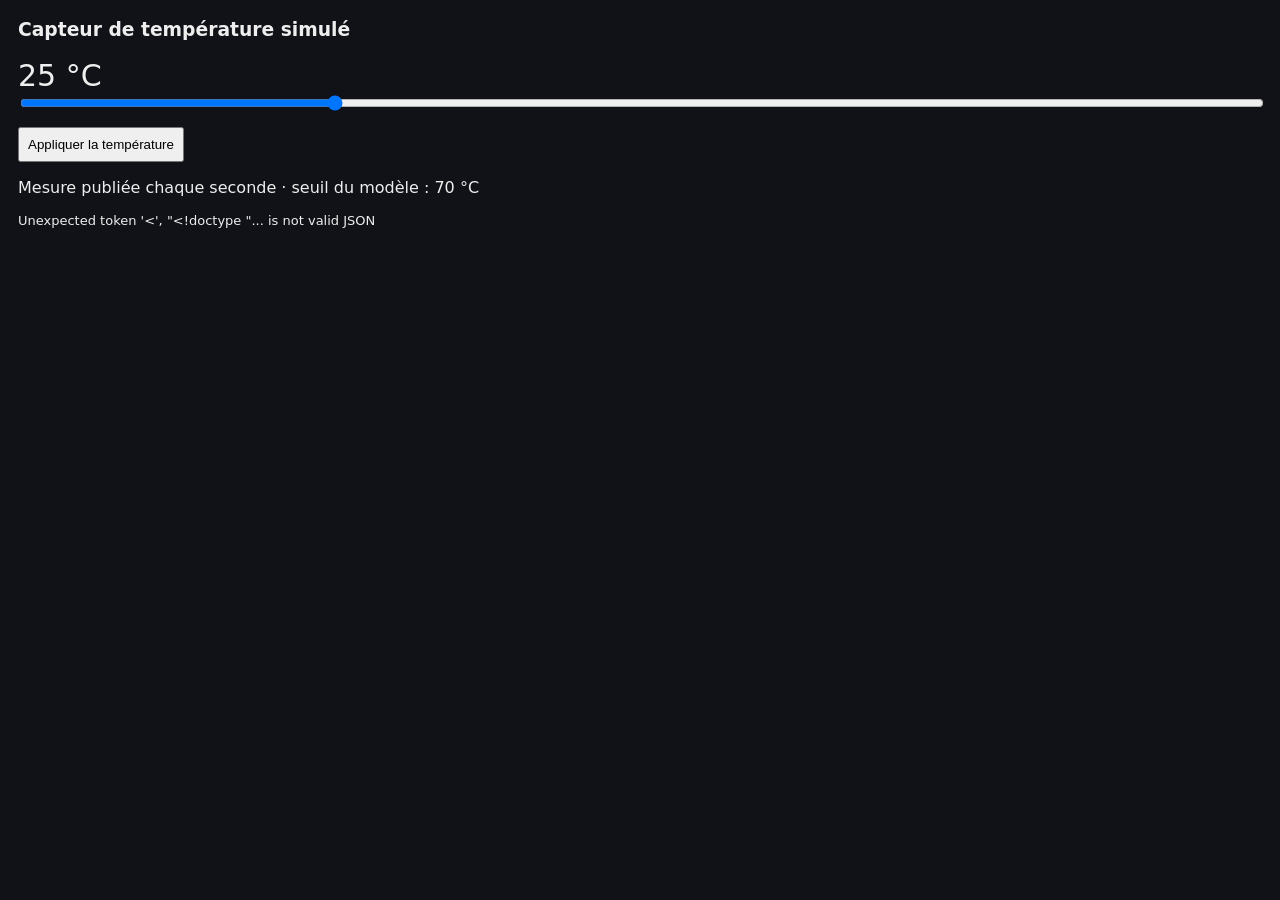
==== simulation/control.html @ e6979e2e "feat: connect thermal simulation to MQTT and Grafana" ====
<!doctype html>
<html lang="fr">
<meta charset="utf-8">
<meta name="viewport" content="width=device-width,initial-scale=1">
<title>Simulation thermique</title>
<style>
body{background:#111217;color:#eee;font:16px system-ui;margin:18px}input{width:100%}output{font-size:30px}button{padding:8px;margin-top:12px}#status{font-size:13px}
</style>
<h3>Capteur de température simulé</h3>
<output id="value">25 °C</output>
<input id="temperature" aria-label="Température simulée" type="range" min="0" max="100" step="1" value="25">
<button id="apply">Appliquer la température</button>
<p>Mesure publiée chaque seconde · seuil du modèle : 70 °C</p>
<p id="status">Connexion…</p>
<script>
const slider=document.querySelector('#temperature'),value=document.querySelector('#value'),status=document.querySelector('#status');
slider.oninput=()=>value.textContent=slider.value+' °C';
async function refresh(){
  try{
    const response=await fetch('/simulation');
    if(!response.ok)throw Error('HTTP '+response.status);
    const state=await response.json();
    status.textContent=state.error|| (state.mqtt_connected?'MQTTS connecté · consigne '+state.temperature+' °C':'Connexion MQTTS…');
  }catch(error){status.textContent=error.message;}
}
async function apply(){
  try{
    const response=await fetch('/simulation',{method:'POST',headers:{'Content-Type':'application/json'},body:JSON.stringify({temperature:Number(slider.value)})});
    if(!response.ok)throw Error('HTTP '+response.status);
    await refresh();
  }catch(error){status.textContent=error.message;}
}
slider.onchange=apply;
document.querySelector('#apply').onclick=apply;
fetch('/simulation').then(r=>r.json()).then(s=>{slider.value=s.temperature;value.textContent=s.temperature+' °C';}).catch(()=>{});
refresh();setInterval(refresh,2000);
</script>
</html>
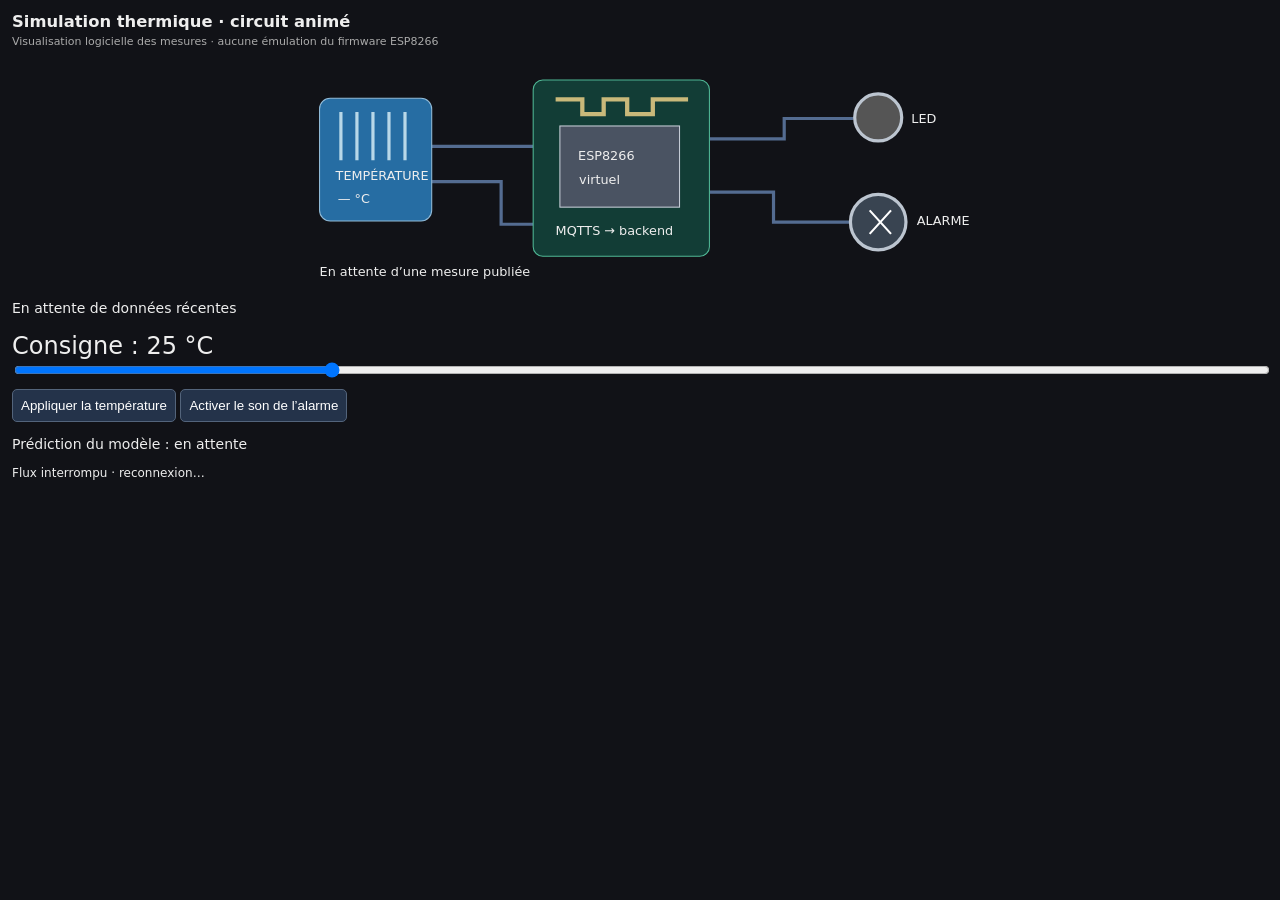
==== commit a94a6a7e: "feat: show live thermal circuit and alarms in Grafana" ====
--- a/simulation/control.html
+++ b/simulation/control.html
@@ -4,23 +4,62 @@
 <meta name="viewport" content="width=device-width,initial-scale=1">
 <title>Simulation thermique</title>
 <style>
-body{background:#111217;color:#eee;font:16px system-ui;margin:18px}input{width:100%}output{font-size:30px}button{padding:8px;margin-top:12px}#status{font-size:13px}
+body{background:#111217;color:#eee;font:14px system-ui;margin:12px}input{width:100%}output{font-size:24px}button{padding:8px;margin-top:8px;background:#24334a;color:white;border:1px solid #53647b;border-radius:5px}#status{font-size:12px}h3{margin:4px 0}svg{width:100%;max-height:235px}svg text{font:12px system-ui;fill:#eee}.wire{fill:none;stroke:#546c91;stroke-width:3}.live .wire{stroke:#37d790;stroke-dasharray:7 5;animation:flow 1s linear infinite}#circuit{--led:#555}.led{fill:var(--led)}.critical .led{animation:blink .6s infinite}#alarm{fill:#394451}.critical #alarm{fill:#f54f55}.label{color:#aaa;font-size:11px}#notice{min-height:18px}@keyframes flow{to{stroke-dashoffset:-24}}@keyframes blink{50%{opacity:.25}}
 </style>
-<h3>Capteur de température simulé</h3>
-<output id="value">25 °C</output>
+<h3>Simulation thermique · circuit animé</h3>
+<div class="label">Visualisation logicielle des mesures · aucune émulation du firmware ESP8266</div>
+<svg id="circuit" viewBox="0 0 650 220" role="img" aria-label="Capteur thermique connecté à une carte ESP8266, une LED et une alarme">
+<path class="wire" d="M130 92H225 M130 125H195V165H225 M390 85H460V66H525 M390 135H450V163H525"/>
+<rect x="25" y="47" width="105" height="115" rx="10" fill="#266da3" stroke="#91bbd8"/>
+<g stroke="#b8d8e8" stroke-width="3"><path d="M45 60V105 M60 60V105 M75 60V105 M90 60V105 M105 60V105"/></g>
+<text x="40" y="124">TEMPÉRATURE</text><text id="sensor" x="42" y="145">— °C</text>
+<rect x="225" y="30" width="165" height="165" rx="9" fill="#123d36" stroke="#4fb694"/>
+<rect x="250" y="73" width="112" height="76" fill="#4a5362" stroke="#c4cbd5"/>
+<text x="267" y="105">ESP8266</text><text x="268" y="127">virtuel</text>
+<path d="M246 48H271V62H291V48H313V62H337V48H370" stroke="#c9b97a" stroke-width="4" fill="none"/>
+<text x="246" y="175">MQTTS → backend</text>
+<circle class="led" cx="548" cy="65" r="22" stroke="#bcc5d0" stroke-width="3"/>
+<text x="579" y="70">LED</text>
+<circle id="alarm" cx="548" cy="163" r="26" stroke="#bcc5d0" stroke-width="3"/>
+<path d="M540 152L560 174 M560 152L540 174" stroke="white" stroke-width="2"/>
+<text x="584" y="166">ALARME</text>
+<text id="measureTime" x="25" y="213">En attente d’une mesure publiée</text>
+</svg>
+<p id="notice" role="status">Connexion au simulateur…</p>
+<output id="value">Consigne : 25 °C</output>
 <input id="temperature" aria-label="Température simulée" type="range" min="0" max="100" step="1" value="25">
 <button id="apply">Appliquer la température</button>
-<p>Mesure publiée chaque seconde · seuil du modèle : 70 °C</p>
+<button id="sound">Activer le son de l’alarme</button>
+<p id="prediction">Prédiction du modèle : en attente</p>
 <p id="status">Connexion…</p>
 <script>
 const slider=document.querySelector('#temperature'),value=document.querySelector('#value'),status=document.querySelector('#status');
-slider.oninput=()=>value.textContent=slider.value+' °C';
+const circuit=document.querySelector('#circuit'),notice=document.querySelector('#notice');
+let initialized=false,lastState,lastUpdate=0,audio;
+slider.oninput=()=>value.textContent='Consigne : '+slider.value+' °C';
+function render(state){
+  lastState=state;lastUpdate=Date.now();
+  if(!initialized){slider.value=state.temperature;slider.oninput();initialized=true;}
+  const sample=state.sample;
+  const fresh=sample && Date.now()-Date.parse(sample.published_at)<5000;
+  const active=state.mqtt_connected && !state.error && fresh;
+  const prediction=sample?.ai_prediction;
+  const critical=active && sample.temperature>70;
+  circuit.classList.toggle('live',Boolean(active));
+  circuit.classList.toggle('critical',Boolean(critical));
+  circuit.style.setProperty('--led',active?(critical?'#f54f55':prediction?.risk?'#ffb34d':'#37d790'):'#555');
+  document.querySelector('#sensor').textContent=active?sample.temperature.toFixed(1)+' °C':'— °C';
+  document.querySelector('#measureTime').textContent=sample?'Mesure publiée : '+new Date(sample.published_at).toLocaleTimeString():'En attente d’une mesure publiée';
+  notice.textContent=active?(prediction?.message||sample.status):'Flux indisponible · '+(state.error||'en attente de données récentes');
+  document.querySelector('#prediction').textContent=active && prediction?.prediction!=null?'Prochaine mesure estimée : '+prediction.prediction+' °C':'Prédiction indisponible';
+  status.textContent=state.error||(state.mqtt_connected?'MQTTS connecté · mise à jour chaque seconde':'MQTTS déconnecté');
+}
 async function refresh(){
   try{
     const response=await fetch('/simulation');
     if(!response.ok)throw Error('HTTP '+response.status);
     const state=await response.json();
-    status.textContent=state.error|| (state.mqtt_connected?'MQTTS connecté · consigne '+state.temperature+' °C':'Connexion MQTTS…');
+    render(state);
   }catch(error){status.textContent=error.message;}
 }
 async function apply(){
@@ -32,7 +71,24 @@
 }
 slider.onchange=apply;
 document.querySelector('#apply').onclick=apply;
-fetch('/simulation').then(r=>r.json()).then(s=>{slider.value=s.temperature;value.textContent=s.temperature+' °C';}).catch(()=>{});
-refresh();setInterval(refresh,2000);
+const stream=new EventSource('/live');
+stream.onmessage=event=>render(JSON.parse(event.data));
+stream.onerror=()=>{circuit.classList.remove('live','critical');circuit.style.setProperty('--led','#555');status.textContent='Flux interrompu · reconnexion…';};
+document.querySelector('#sound').onclick=async()=>{
+  if(audio){await audio.close();audio=null;document.querySelector('#sound').textContent='Activer le son de l’alarme';return;}
+  audio=new (window.AudioContext||window.webkitAudioContext)();await audio.resume();
+  document.querySelector('#sound').textContent='Couper le son';
+};
+setInterval(()=>{
+  const sample=lastState?.sample;
+  const fresh=sample && Date.now()-Date.parse(sample.published_at)<5000 && Date.now()-lastUpdate<5000;
+  if(!fresh){circuit.classList.remove('live','critical');circuit.style.setProperty('--led','#555');document.querySelector('#sensor').textContent='— °C';notice.textContent='En attente de données récentes';}
+  if(audio && audio.state==='running' && fresh && lastState.mqtt_connected && !lastState.error && sample.temperature>70){
+    const oscillator=audio.createOscillator(),gain=audio.createGain();
+    oscillator.frequency.value=880;gain.gain.value=.04;
+    oscillator.connect(gain);gain.connect(audio.destination);oscillator.start();oscillator.stop(audio.currentTime+.15);
+  }
+},1000);
+refresh();
 </script>
 </html>
